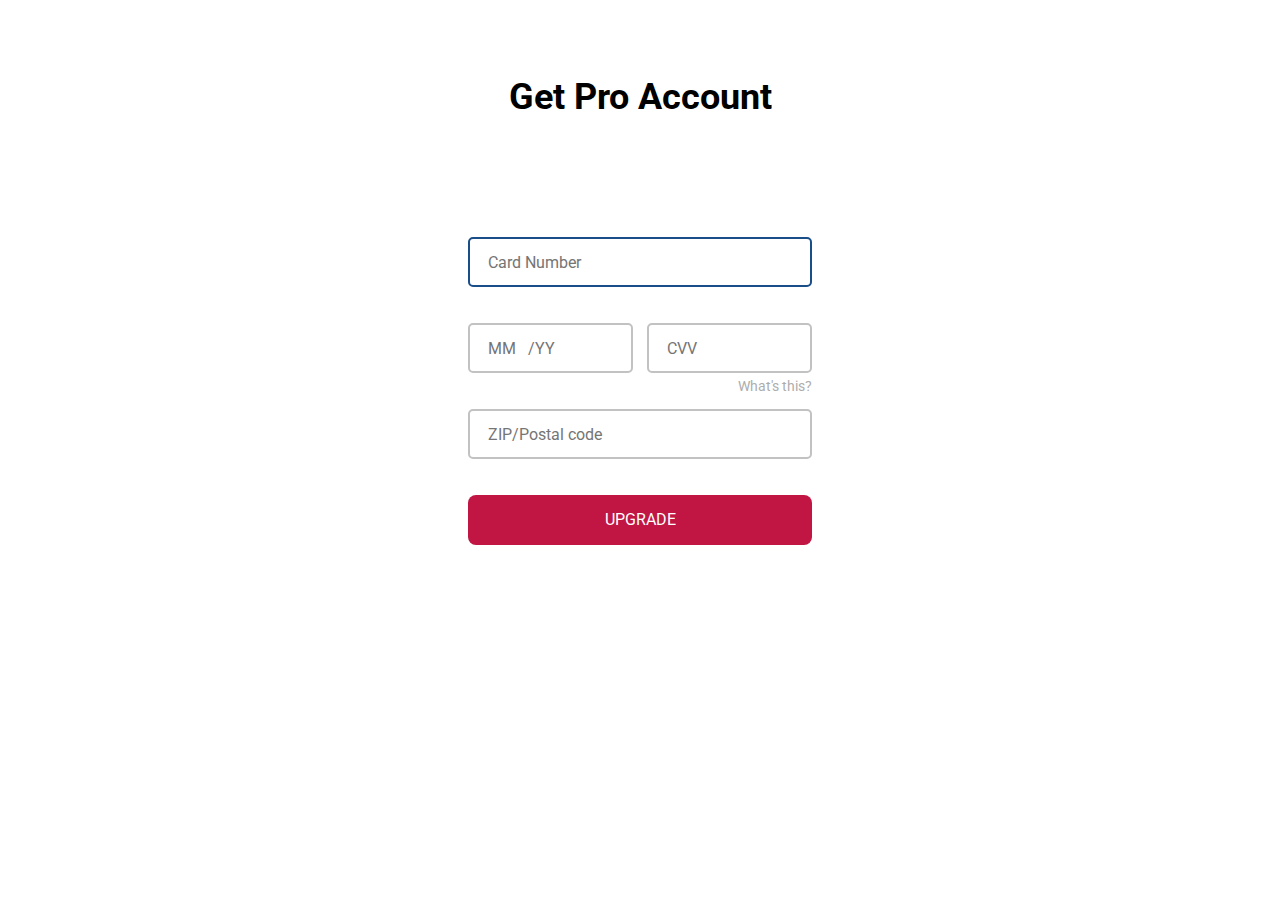
==== upgrade.html @ efb39ec7 "Get Pro Markup" ====
<!DOCTYPE html>
<html lang="en">

<head>
    <meta charset="UTF-8">
    <meta http-equiv="X-UA-Compatible" content="IE=edge">
    <meta name="viewport" content="width=device-width, initial-scale=1.0">
    <title>Upgrade Form</title>

    <!-- main css -->
    <link rel="stylesheet" href="main.css">
</head>

<body>
    <div class="container">
        <!-- Form -->
        <form id="mainForm" class="main-form" action="#" method="post">
            <h1 class="upgrade">Get Pro Account</h1>
            <!-- img container -->
            <div class="illustration-upgrade">
                <img src="/img/Upgrade.svg" alt="">
            </div>
            <!-- img container END -->

            <!-- e-mail -->
            <label for="ccnum">
                <input type="text" id="ccnum" name="cardnumber" placeholder="Card Number" required autofocus
                    autocomplete="off">
            </label>

            <div class="row">
                <!-- month / year -->

                <div class="expiration">
                  
                        <input type="text" name="month" placeholder="MM" maxlength="2" size="2" />
                    
                    <span>/</span>
                    
                        <input type="text" name="year" placeholder="YY" maxlength="2" size="2" />
                   
                </div>

                <!-- CVV -->
                <label for="cvv">
                    <input type="text" name="cvv" id="cvv" placeholder="CVV">
                </label>
            </div>

            <a class="whats-this" href="https://www.cvvnumber.com/cvv.html" target="_blank">What's this?</a>


            <label for="ccnum">
                <input type="text" id="zip" name="zip" placeholder="ZIP/Postal code">
            </label>

            <div class="upgrade__button">
                <input type="submit" value="Upgrade">
            </div>
        </form>
        <!-- Main form END -->
    </div>
</body>

</html>
---- main.css ----
@import url("https://fonts.googleapis.com/css2?family=Roboto:wght@400;700&display=swap");
*,
*::before,
*::after {
  margin: 0;
  padding: 0;
  -webkit-box-sizing: border-box;
          box-sizing: border-box;
}

html {
  font-size: 62.5%;
}

body {
  font-family: "Roboto", sans-serif;
  font-size: 1.6rem;
  padding: 2rem 0;
  background: white;
}

input,
button {
  font-family: "Roboto", sans-serif;
  font-size: 1.6rem;
}

button,
input[type="submit"] {
  border: 0;
  outline-style: none !important;
  outline: none !important;
  outline: 0 !important;
}

img {
  max-width: 100%;
  height: auto;
}

.container {
  max-width: 84rem;
  height: auto;
  background: white;
  margin: 0 auto;
}

.main-form {
  max-width: 34.4rem;
  display: -webkit-box;
  display: -ms-flexbox;
  display: flex;
  -webkit-box-orient: vertical;
  -webkit-box-direction: normal;
      -ms-flex-direction: column;
          flex-direction: column;
  -webkit-box-align: center;
      -ms-flex-align: center;
          align-items: center;
  margin: 0 auto;
}

.illustration {
  margin-top: 5.4rem;
  width: 19rem;
  height: auto;
}

.illustration-password {
  margin-top: 8.4rem;
  width: 19rem;
  height: auto;
}

.illustration-upgrade {
  margin-top: 5.4rem;
  width: 28.4rem;
  height: auto;
}

.login {
  font-size: 3.6rem;
  font-weight: 700;
  margin-top: 5.6rem;
}

.pass {
  font-size: 3.6rem;
  font-weight: 700;
  margin-top: 3.8rem;
}

.upgrade {
  font-size: 3.6rem;
  font-weight: 700;
  margin-top: 5.6rem;
}

label {
  position: relative;
}

label .icon {
  position: absolute;
  display: inline-block;
  width: 1.76rem;
  height: 1.76rem;
  margin-top: 1.8rem;
  top: 50%;
  left: 1.8rem;
  -webkit-transform: translateY(-50%);
          transform: translateY(-50%);
  fill: #adadad;
}

label input {
  padding-left: 4.8rem;
  margin-top: 3.6rem;
  height: 5rem;
  width: 34.4rem;
  font-size: 1.6rem;
  color: #757575;
  font-weight: 400;
  outline-style: none !important;
  outline: none !important;
  outline: 0 !important;
  border: 0.2rem solid #c2c2c2;
  border-radius: 0.5rem;
}

label input:focus, label input:active {
  border-color: #1a4e89;
  color: #1a4e89;
}

label input:focus + .icon {
  fill: #1a4e89;
}

label input#ccnum {
  margin-top: 4.6rem;
}

label input#ccnum, label input#zip, label input#cvv {
  padding-left: 1.8rem;
}

label input#zip {
  margin-top: 0;
}

label input[name="cvv"] {
  width: 16.5rem;
}

.row {
  display: -webkit-box;
  display: -ms-flexbox;
  display: flex;
  -webkit-box-align: center;
      -ms-flex-align: center;
          align-items: center;
  -webkit-box-pack: justify;
      -ms-flex-pack: justify;
          justify-content: space-between;
  margin-top: 3.6rem;
  min-width: 100%;
}

.expiration {
  display: -webkit-box;
  display: -ms-flexbox;
  display: flex;
  -webkit-box-align: center;
      -ms-flex-align: center;
          align-items: center;
  border: 2px solid #c2c2c2;
  width: 16.5rem;
  height: 5rem;
  border-radius: 0.5rem;
  padding-left: 1.8rem;
}

.expiration input {
  border: 0;
  color: #757575;
  outline-style: none !important;
  outline: none !important;
  outline: 0 !important;
}

.expiration input:focus {
  color: #1a4e89;
}

.expiration span {
  color: #757575;
}

#cvv {
  padding: 0;
  margin: 0;
}

.submit__button input,
.pass__button input,
.upgrade__button input {
  text-transform: uppercase;
  line-height: 2rem;
  min-width: 34.4rem;
  width: 34.4rem;
  height: 5rem;
  border: 0;
  border-radius: 0.8rem;
  background-color: #1a4e89;
  color: white;
  cursor: pointer;
  -webkit-transition: 0.5s;
  transition: 0.5s;
}

.submit__button input:hover, .submit__button input:focus,
.pass__button input:hover,
.pass__button input:focus,
.upgrade__button input:hover,
.upgrade__button input:focus {
  background-color: #01244b;
}

.upgrade__button input {
  background-color: #c11543;
  margin-top: 3.6rem;
  margin-bottom: 14rem;
}

.upgrade__button input:hover, .upgrade__button input:focus {
  background-color: #7a0021;
}

.pass__button input {
  margin-top: 3.6rem;
}

.login-text,
.pass-text {
  color: #adadad;
  text-align: center;
  margin-top: 5rem;
  margin-bottom: 3.6rem;
}

.pass-text {
  margin-top: 20rem;
  padding-bottom: 8.6rem;
}

.pass-text a {
  color: #1a4e89;
  text-decoration: none;
}

.pass-text a:hover, .pass-text a:focus {
  color: #adadad;
}

.upgrade-text {
  color: #adadad;
  text-align: center;
}

.forgot {
  margin-top: 1rem;
  margin-bottom: 5rem;
  -ms-flex-item-align: end;
      -ms-grid-row-align: end;
      align-self: end;
  text-decoration: none;
  color: #1a4e89;
}

.forgot:hover, .forgot:focus {
  color: #adadad;
}

.whats-this {
  color: #adadad;
  font-size: 1.4rem;
  text-decoration: none;
  -ms-flex-item-align: end;
      -ms-grid-row-align: end;
      align-self: end;
  margin-top: 0.5rem;
  margin-bottom: 1.5rem;
}

.whats-this:hover, .whats-this:focus {
  color: #1a4e89;
}

.social {
  display: -webkit-box;
  display: -ms-flexbox;
  display: flex;
  -ms-flex-wrap: wrap;
      flex-wrap: wrap;
  min-width: 100%;
  -webkit-box-pack: justify;
      -ms-flex-pack: justify;
          justify-content: space-between;
  padding-bottom: 7.5rem;
}

.social .facebook,
.social .google {
  width: 16.5rem;
  height: 4rem;
  color: white;
  border-radius: 0.5rem;
  cursor: pointer;
  -webkit-transition: 0.5s;
  transition: 0.5s;
  margin-top: 0.5rem;
}

.social .facebook {
  background-color: #395c8e;
}

.social .facebook:hover, .social .facebook:focus {
  background-color: #0046a8;
}

.social .google {
  background-color: #f14337;
}

.social .google:hover, .social .google:focus {
  background-color: #a80000;
}
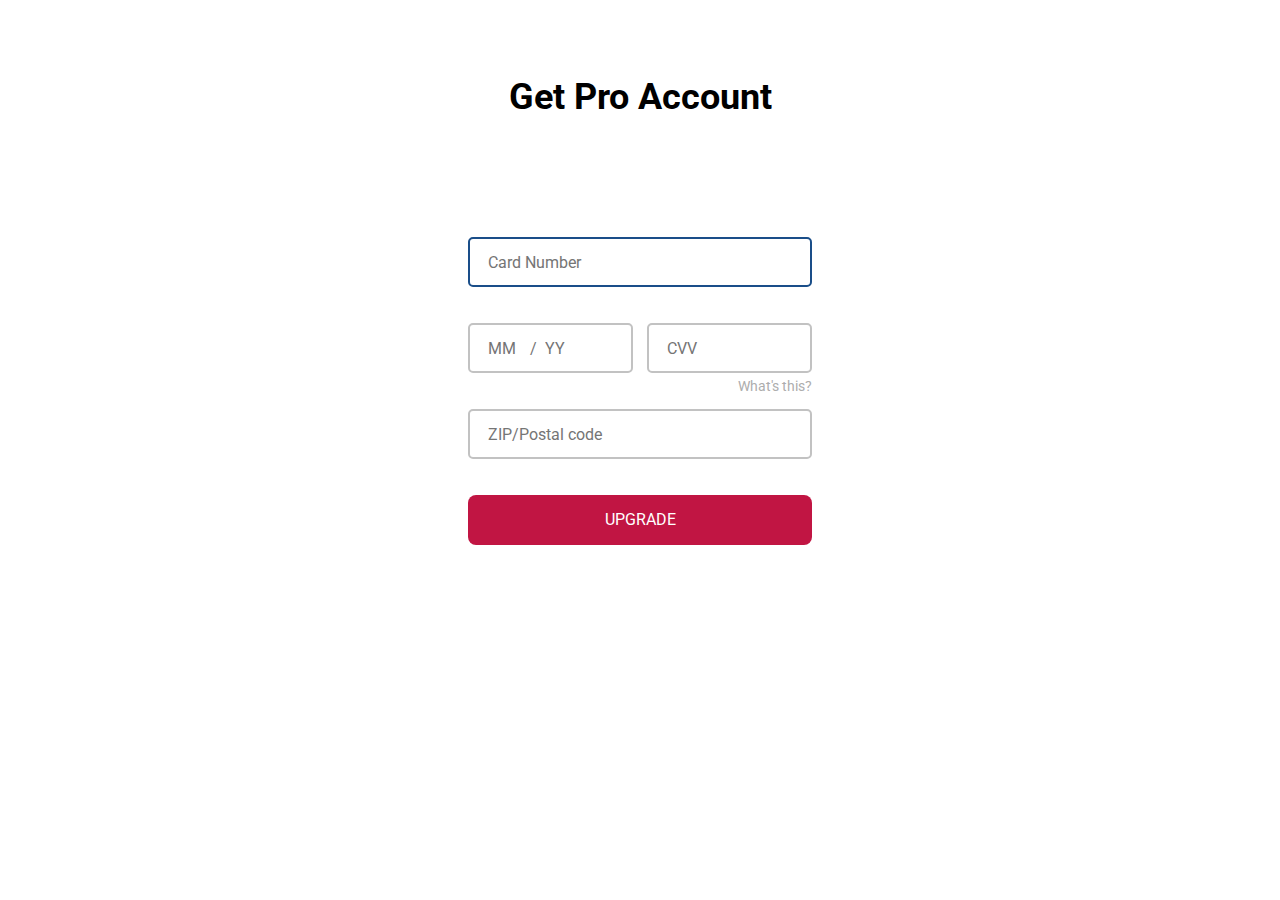
==== commit bd3d56fe: "CC number input styles and markup" ====
--- a/upgrade.html
+++ b/upgrade.html
@@ -22,7 +22,7 @@
             </div>
             <!-- img container END -->
 
-            <!-- e-mail -->
+            <!-- card number -->
             <label for="ccnum">
                 <input type="text" id="ccnum" name="cardnumber" placeholder="Card Number" required autofocus
                     autocomplete="off">
@@ -32,13 +32,13 @@
                 <!-- month / year -->
 
                 <div class="expiration">
-                  
-                        <input type="text" name="month" placeholder="MM" maxlength="2" size="2" />
-                    
-                    <span>/</span>
-                    
-                        <input type="text" name="year" placeholder="YY" maxlength="2" size="2" />
-                   
+
+                    <input type="text" name="month" placeholder="MM" maxlength="2" size="2" />
+
+                    <span class="slash">/</span>
+
+                    <input type="text" name="year" placeholder="YY" maxlength="2" size="2" />
+
                 </div>
 
                 <!-- CVV -->
@@ -50,7 +50,7 @@
             <a class="whats-this" href="https://www.cvvnumber.com/cvv.html" target="_blank">What's this?</a>
 
 
-            <label for="ccnum">
+            <label for="zip">
                 <input type="text" id="zip" name="zip" placeholder="ZIP/Postal code">
             </label>
 
--- a/main.css
+++ b/main.css
@@ -78,22 +78,14 @@
   height: auto;
 }
 
-.login {
+.login,
+.upgrade,
+.pass {
   font-size: 3.6rem;
   font-weight: 700;
   margin-top: 5.6rem;
-}
-
-.pass {
-  font-size: 3.6rem;
-  font-weight: 700;
-  margin-top: 3.8rem;
-}
-
-.upgrade {
-  font-size: 3.6rem;
-  font-weight: 700;
-  margin-top: 5.6rem;
+  -webkit-transition: 0.5s;
+  transition: 0.5s;
 }
 
 label {
@@ -126,6 +118,8 @@
   outline: 0 !important;
   border: 0.2rem solid #c2c2c2;
   border-radius: 0.5rem;
+  -webkit-transition: 0.5s;
+  transition: 0.5s;
 }
 
 label input:focus, label input:active {
@@ -181,6 +175,10 @@
   padding-left: 1.8rem;
 }
 
+.expiration:focus-within {
+  border-color: #1a4e89;
+}
+
 .expiration input {
   border: 0;
   color: #757575;
@@ -193,8 +191,10 @@
   color: #1a4e89;
 }
 
-.expiration span {
+.expiration span.slash {
   color: #757575;
+  padding-left: 0.2rem;
+  padding-right: 0.8rem;
 }
 
 #cvv {
@@ -203,8 +203,7 @@
 }
 
 .submit__button input,
-.pass__button input,
-.upgrade__button input {
+.pass__button input {
   text-transform: uppercase;
   line-height: 2rem;
   min-width: 34.4rem;
@@ -221,14 +220,23 @@
 
 .submit__button input:hover, .submit__button input:focus,
 .pass__button input:hover,
-.pass__button input:focus,
-.upgrade__button input:hover,
-.upgrade__button input:focus {
+.pass__button input:focus {
   background-color: #01244b;
 }
 
 .upgrade__button input {
+  text-transform: uppercase;
+  line-height: 2rem;
+  min-width: 34.4rem;
+  width: 34.4rem;
+  height: 5rem;
+  border: 0;
+  border-radius: 0.8rem;
   background-color: #c11543;
+  color: white;
+  cursor: pointer;
+  -webkit-transition: 0.5s;
+  transition: 0.5s;
   margin-top: 3.6rem;
   margin-bottom: 14rem;
 }
@@ -301,9 +309,7 @@
   display: -webkit-box;
   display: -ms-flexbox;
   display: flex;
-  -ms-flex-wrap: wrap;
-      flex-wrap: wrap;
-  min-width: 100%;
+  width: 100%;
   -webkit-box-pack: justify;
       -ms-flex-pack: justify;
           justify-content: space-between;
@@ -337,3 +343,50 @@
 .social .google:hover, .social .google:focus {
   background-color: #a80000;
 }
+
+@media screen and (max-width: 35rem) {
+  .main-form {
+    width: 30rem;
+  }
+  label {
+    position: relative;
+  }
+  label input {
+    width: 30rem;
+    -webkit-transition: 0.5s;
+    transition: 0.5s;
+  }
+  .submit__button input,
+  .pass__button input,
+  .upgrade__button input {
+    min-width: 30rem;
+    width: 30rem;
+  }
+  #ccnum,
+  #zip {
+    width: 30rem;
+  }
+  .expiration,
+  #cvv {
+    width: 14.5rem;
+  }
+  .expiration .pass-text {
+    margin-top: 10rem;
+    -webkit-transition: 0.5s;
+    transition: 0.5s;
+  }
+  .social {
+    width: 30rem;
+  }
+  .social .facebook,
+  .social .google {
+    width: 14.5rem;
+  }
+  .login,
+  .upgrade,
+  .pass {
+    font-size: 3.2rem;
+    -webkit-transition: 0.5s;
+    transition: 0.5s;
+  }
+}
